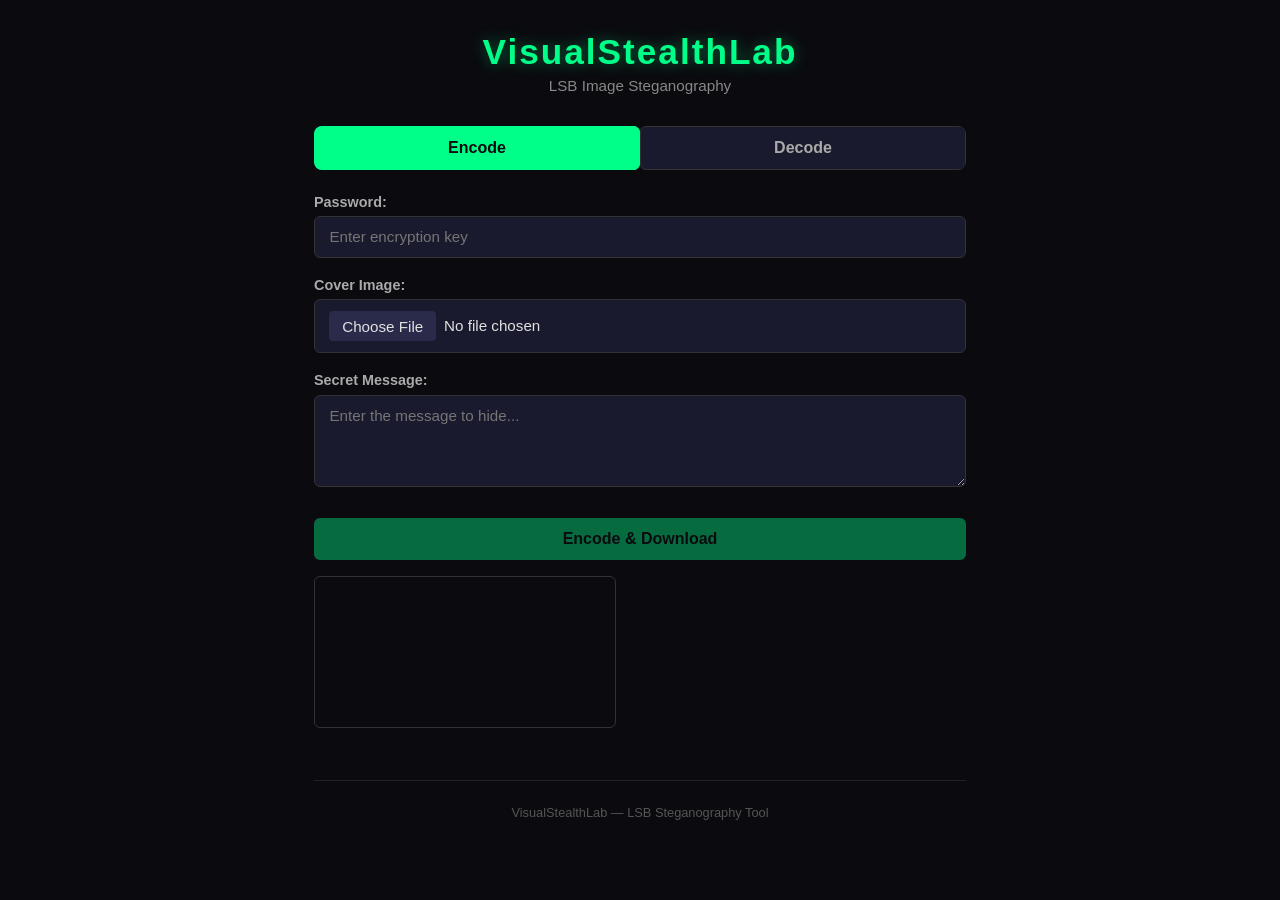
==== index.html @ b9e130de "feat: add project scaffolding, HTML structure, and base CSS" ====
<!DOCTYPE html>
<html lang="en">
<head>
  <meta charset="UTF-8">
  <meta name="viewport" content="width=device-width, initial-scale=1.0">
  <title>VisualStealthLab</title>
  <link rel="stylesheet" href="css/style.css">
</head>
<body>
  <!-- Particle canvas (background) -->
  <canvas id="particle-canvas"></canvas>

  <!-- Easter egg overlay (hidden by default) -->
  <div id="easteregg-overlay" class="hidden">
    <div id="easteregg-content">
      <h1 id="easteregg-title"></h1>
      <p id="easteregg-message"></p>
    </div>
  </div>

  <!-- Main application container -->
  <div id="app-container">
    <header>
      <h1>VisualStealthLab</h1>
      <p class="subtitle">LSB Image Steganography</p>
    </header>

    <main>
      <!-- Mode tabs -->
      <div class="tabs">
        <button id="tab-encode" class="tab active">Encode</button>
        <button id="tab-decode" class="tab">Decode</button>
      </div>

      <!-- Shared password field -->
      <div class="form-group">
        <label for="password-input">Password:</label>
        <input type="password" id="password-input" placeholder="Enter encryption key">
      </div>

      <!-- Encode panel -->
      <div id="encode-panel" class="panel active">
        <div class="form-group">
          <label for="encode-image-input">Cover Image:</label>
          <input type="file" id="encode-image-input" accept="image/png,image/jpeg,image/bmp">
        </div>
        <div class="form-group">
          <label for="message-input">Secret Message:</label>
          <textarea id="message-input" placeholder="Enter the message to hide..." rows="4"></textarea>
          <p id="encode-capacity" class="hint"></p>
        </div>
        <button id="encode-button" disabled>Encode & Download</button>
        <div id="encode-preview" class="preview hidden">
          <canvas id="encode-preview-canvas"></canvas>
        </div>
      </div>

      <!-- Decode panel -->
      <div id="decode-panel" class="panel">
        <div class="form-group">
          <label for="decode-image-input">Stego Image:</label>
          <input type="file" id="decode-image-input" accept="image/png,image/bmp">
        </div>
        <button id="decode-button" disabled>Decode</button>
        <div id="decode-result" class="result hidden">
          <h3>Decoded Message:</h3>
          <pre id="decoded-message"></pre>
        </div>
        <div id="decode-preview" class="preview hidden">
          <canvas id="decode-preview-canvas"></canvas>
        </div>
      </div>

      <!-- Status/error message area -->
      <div id="status-message" class="status hidden"></div>
    </main>

    <footer>
      <p>VisualStealthLab — LSB Steganography Tool</p>
    </footer>
  </div>

  <!-- Scripts loaded in dependency order -->
  <script src="js/particles.js"></script>
  <script src="js/steganography.js"></script>
  <script src="js/easteregg.js"></script>
  <script src="js/main.js"></script>
</body>
</html>
---- css/style.css ----
/* === Reset & Base === */
*, *::before, *::after {
  box-sizing: border-box;
  margin: 0;
  padding: 0;
}

body {
  font-family: 'Segoe UI', Tahoma, Geneva, Verdana, sans-serif;
  background: #0a0a0f;
  color: #e0e0e0;
  min-height: 100vh;
  overflow-x: hidden;
}

/* === Particle Canvas (full-screen background) === */
#particle-canvas {
  position: fixed;
  top: 0;
  left: 0;
  width: 100%;
  height: 100%;
  z-index: 0;
}

/* === Easter Egg Overlay === */
#easteregg-overlay {
  position: fixed;
  top: 0;
  left: 0;
  width: 100%;
  height: 100%;
  z-index: 1000;
  display: flex;
  align-items: center;
  justify-content: center;
  background: rgba(0, 0, 0, 0.9);
}

#easteregg-overlay.hidden {
  display: none;
}

#easteregg-content {
  text-align: center;
  animation: easteregg-pulse 0.5s ease-in-out infinite alternate;
}

@keyframes easteregg-pulse {
  from { transform: scale(1); }
  to { transform: scale(1.1); }
}

#easteregg-title {
  font-size: 3rem;
  color: #00ff88;
  text-shadow: 0 0 20px #00ff88;
}

#easteregg-message {
  font-size: 1.5rem;
  color: #ffcc00;
  margin-top: 1rem;
}

/* === App Container === */
#app-container {
  position: relative;
  z-index: 1;
  max-width: 700px;
  margin: 0 auto;
  padding: 2rem 1.5rem;
}

/* === Header === */
header {
  text-align: center;
  margin-bottom: 2rem;
}

header h1 {
  font-size: 2.2rem;
  color: #00ff88;
  text-shadow: 0 0 15px rgba(0, 255, 136, 0.4);
  letter-spacing: 2px;
}

.subtitle {
  color: #888;
  font-size: 0.95rem;
  margin-top: 0.3rem;
}

/* === Tabs === */
.tabs {
  display: flex;
  gap: 0;
  margin-bottom: 1.5rem;
  border-radius: 8px;
  overflow: hidden;
}

.tab {
  flex: 1;
  padding: 0.75rem 1rem;
  background: #1a1a2e;
  color: #aaa;
  border: 1px solid #333;
  cursor: pointer;
  font-size: 1rem;
  transition: background 0.2s, color 0.2s;
}

.tab.active {
  background: #00ff88;
  color: #0a0a0f;
  border-color: #00ff88;
  font-weight: bold;
}

/* === Form Elements === */
.form-group {
  margin-bottom: 1.2rem;
}

.form-group label {
  display: block;
  margin-bottom: 0.4rem;
  font-size: 0.9rem;
  color: #aaa;
  font-weight: 600;
}

.form-group input[type="file"],
.form-group input[type="password"],
.form-group textarea {
  width: 100%;
  padding: 0.7rem 0.9rem;
  background: #1a1a2e;
  border: 1px solid #333;
  border-radius: 6px;
  color: #e0e0e0;
  font-size: 0.95rem;
  font-family: inherit;
}

.form-group textarea {
  resize: vertical;
}

.form-group input[type="file"]::file-selector-button {
  background: #2a2a4a;
  color: #e0e0e0;
  border: none;
  padding: 0.4rem 0.8rem;
  border-radius: 4px;
  cursor: pointer;
  margin-right: 0.5rem;
}

.hint {
  font-size: 0.8rem;
  color: #666;
  margin-top: 0.3rem;
}

/* === Panels === */
.panel {
  display: none;
}

.panel.active {
  display: block;
}

/* === Buttons === */
button {
  padding: 0.75rem 1.5rem;
  border: none;
  border-radius: 6px;
  font-size: 1rem;
  cursor: pointer;
  font-weight: 600;
  transition: background 0.2s, opacity 0.2s;
}

button:disabled {
  opacity: 0.4;
  cursor: not-allowed;
}

#encode-button,
#decode-button {
  width: 100%;
  background: #00ff88;
  color: #0a0a0f;
  margin-top: 0.5rem;
}

#encode-button:hover:not(:disabled),
#decode-button:hover:not(:disabled) {
  background: #00cc6a;
}

/* === Preview & Result === */
.preview canvas {
  max-width: 100%;
  border-radius: 6px;
  margin-top: 1rem;
  border: 1px solid #333;
}

.result {
  margin-top: 1rem;
}

.result h3 {
  color: #00ff88;
  margin-bottom: 0.5rem;
}

.result pre {
  background: #1a1a2e;
  padding: 1rem;
  border-radius: 6px;
  border: 1px solid #333;
  white-space: pre-wrap;
  word-break: break-all;
  font-family: 'Courier New', monospace;
  font-size: 0.9rem;
  max-height: 300px;
  overflow-y: auto;
}

/* === Status / Error === */
.status {
  margin-top: 1rem;
  padding: 0.75rem 1rem;
  border-radius: 6px;
  font-weight: 600;
  text-align: center;
}

.status.error {
  background: rgba(255, 50, 50, 0.15);
  color: #ff5555;
  border: 1px solid #ff5555;
}

.status.success {
  background: rgba(0, 255, 136, 0.1);
  color: #00ff88;
  border: 1px solid #00ff88;
}

.status.hidden {
  display: none;
}

/* === Footer === */
footer {
  text-align: center;
  margin-top: 3rem;
  padding-top: 1.5rem;
  border-top: 1px solid #222;
  color: #555;
  font-size: 0.8rem;
}
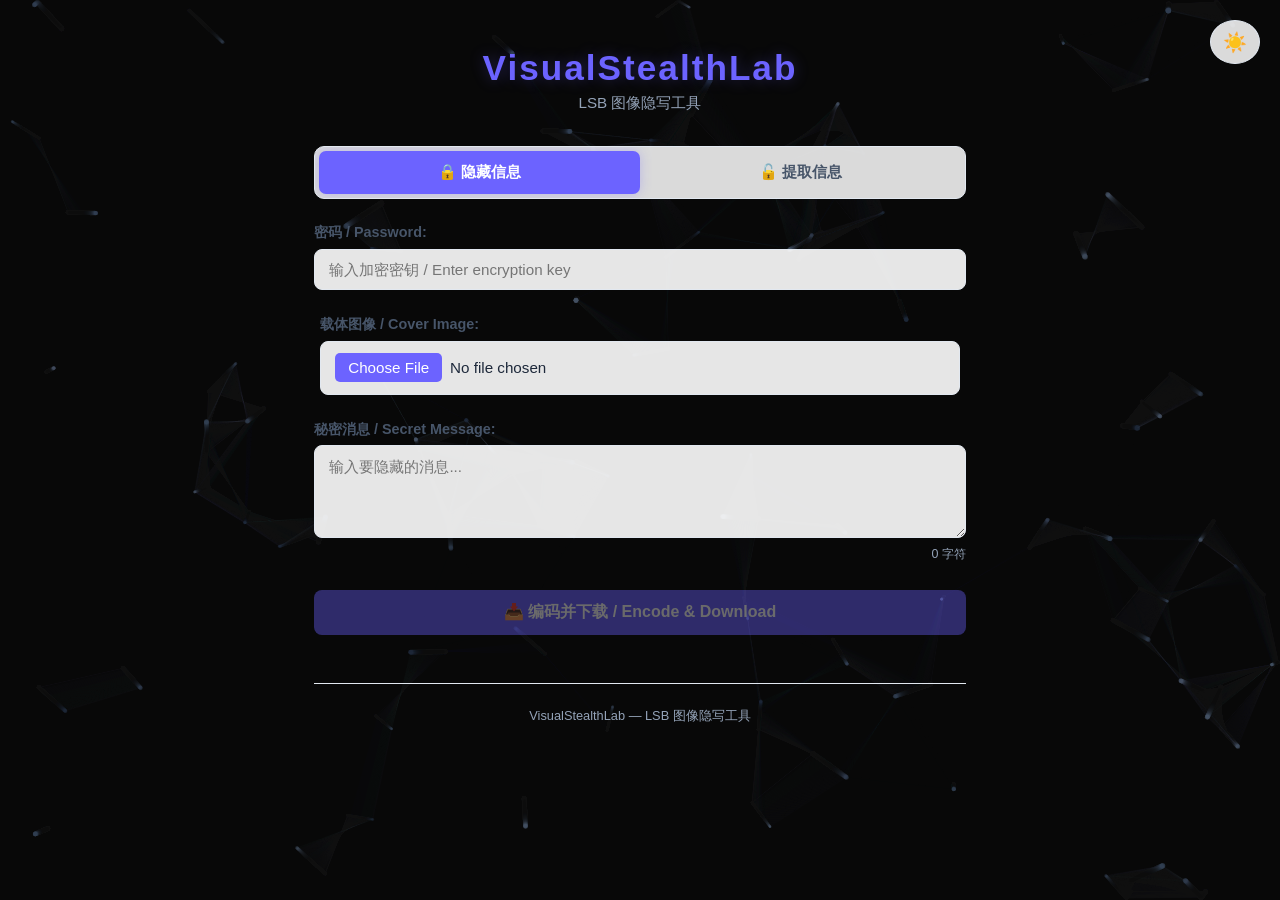
==== commit 7724762d: "feat: VisualStealthLab - 视觉隐写实验室 - Canvas粒子交互背景（鼠标吸引、引力连线、深色/浅色模式） - LSB图片隐写（编码/解码，XOR加密） - 粒子彩蛋系统（输" ====
--- a/index.html
+++ b/index.html
@@ -1,55 +1,53 @@
 <!DOCTYPE html>
-<html lang="en">
+<html lang="zh-CN" data-theme="dark">
 <head>
   <meta charset="UTF-8">
   <meta name="viewport" content="width=device-width, initial-scale=1.0">
-  <title>VisualStealthLab</title>
+  <title>VisualStealthLab — 视觉隐写实验室</title>
   <link rel="stylesheet" href="css/style.css">
 </head>
 <body>
   <!-- Particle canvas (background) -->
   <canvas id="particle-canvas"></canvas>
 
-  <!-- Easter egg overlay (hidden by default) -->
-  <div id="easteregg-overlay" class="hidden">
-    <div id="easteregg-content">
-      <h1 id="easteregg-title"></h1>
-      <p id="easteregg-message"></p>
-    </div>
-  </div>
+  <!-- Theme toggle button -->
+  <button id="theme-toggle" title="切换主题">
+    <span class="theme-icon">&#x1F319;</span>
+  </button>
 
   <!-- Main application container -->
   <div id="app-container">
     <header>
       <h1>VisualStealthLab</h1>
-      <p class="subtitle">LSB Image Steganography</p>
+      <p class="subtitle">LSB 图像隐写工具</p>
     </header>
 
     <main>
       <!-- Mode tabs -->
       <div class="tabs">
-        <button id="tab-encode" class="tab active">Encode</button>
-        <button id="tab-decode" class="tab">Decode</button>
+        <button id="tab-encode" class="tab active">&#x1F512; 隐藏信息</button>
+        <button id="tab-decode" class="tab">&#x1F513; 提取信息</button>
       </div>
 
       <!-- Shared password field -->
       <div class="form-group">
-        <label for="password-input">Password:</label>
-        <input type="password" id="password-input" placeholder="Enter encryption key">
+        <label for="password-input">密码 / Password:</label>
+        <input type="password" id="password-input" placeholder="输入加密密钥 / Enter encryption key">
       </div>
 
       <!-- Encode panel -->
       <div id="encode-panel" class="panel active">
-        <div class="form-group">
-          <label for="encode-image-input">Cover Image:</label>
+        <div class="form-group drop-zone" data-drop-target="encode-image-input">
+          <label for="encode-image-input">载体图像 / Cover Image:</label>
           <input type="file" id="encode-image-input" accept="image/png,image/jpeg,image/bmp">
         </div>
         <div class="form-group">
-          <label for="message-input">Secret Message:</label>
-          <textarea id="message-input" placeholder="Enter the message to hide..." rows="4"></textarea>
+          <label for="message-input">秘密消息 / Secret Message:</label>
+          <textarea id="message-input" placeholder="输入要隐藏的消息..." rows="4"></textarea>
+          <span id="char-count" class="char-count">0 字符</span>
           <p id="encode-capacity" class="hint"></p>
         </div>
-        <button id="encode-button" disabled>Encode & Download</button>
+        <button id="encode-button" disabled>&#x1F4E5; 编码并下载 / Encode &amp; Download</button>
         <div id="encode-preview" class="preview hidden">
           <canvas id="encode-preview-canvas"></canvas>
         </div>
@@ -57,14 +55,15 @@
 
       <!-- Decode panel -->
       <div id="decode-panel" class="panel">
-        <div class="form-group">
-          <label for="decode-image-input">Stego Image:</label>
+        <div class="form-group drop-zone" data-drop-target="decode-image-input">
+          <label for="decode-image-input">隐写图像 / Stego Image:</label>
           <input type="file" id="decode-image-input" accept="image/png,image/bmp">
         </div>
-        <button id="decode-button" disabled>Decode</button>
+        <button id="decode-button" disabled>&#x1F50D; 解码 / Decode</button>
         <div id="decode-result" class="result hidden">
-          <h3>Decoded Message:</h3>
+          <h3>解码结果 / Decoded Message:</h3>
           <pre id="decoded-message"></pre>
+          <button id="copy-result" class="hidden copy-btn">&#x1F4CB; 复制</button>
         </div>
         <div id="decode-preview" class="preview hidden">
           <canvas id="decode-preview-canvas"></canvas>
@@ -76,9 +75,12 @@
     </main>
 
     <footer>
-      <p>VisualStealthLab — LSB Steganography Tool</p>
+      <p>VisualStealthLab — LSB 图像隐写工具</p>
     </footer>
   </div>
+
+  <!-- Toast notification container -->
+  <div id="toast-container"></div>
 
   <!-- Scripts loaded in dependency order -->
   <script src="js/particles.js"></script>
--- a/css/style.css
+++ b/css/style.css
@@ -1,4 +1,42 @@
-/* === Reset & Base === */
+/* ================================================================
+   VisualStealthLab — Stylesheet
+   Glass-morphism design with CSS custom properties for theming.
+   ================================================================ */
+
+/* === CSS Custom Properties (Theming) === */
+:root {
+  --bg-primary: #0a0a0f;
+  --bg-card: rgba(26, 26, 46, 0.8);
+  --bg-input: rgba(26, 26, 46, 0.9);
+  --text-primary: #e0e0e0;
+  --text-secondary: #aaa;
+  --text-muted: #666;
+  --accent: #6C63FF;
+  --accent-glow: rgba(108, 99, 255, 0.4);
+  --border: #333;
+  --success: #10b981;
+  --error: #ef4444;
+  --card-blur: 12px;
+  --transition-speed: 0.3s;
+}
+
+/* Light theme overrides */
+[data-theme="light"] {
+  --bg-primary: #f8fafc;
+  --bg-card: rgba(255, 255, 255, 0.85);
+  --bg-input: rgba(255, 255, 255, 0.9);
+  --text-primary: #1e293b;
+  --text-secondary: #475569;
+  --text-muted: #94a3b8;
+  --accent: #6C63FF;
+  --accent-glow: rgba(108, 99, 255, 0.3);
+  --border: #e2e8f0;
+  --card-blur: 16px;
+}
+
+/* ================================================================
+   1. Reset & Base
+   ================================================================ */
 *, *::before, *::after {
   box-sizing: border-box;
   margin: 0;
@@ -7,13 +45,16 @@
 
 body {
   font-family: 'Segoe UI', Tahoma, Geneva, Verdana, sans-serif;
-  background: #0a0a0f;
-  color: #e0e0e0;
+  background: var(--bg-primary);
+  color: var(--text-primary);
   min-height: 100vh;
   overflow-x: hidden;
-}
-
-/* === Particle Canvas (full-screen background) === */
+  transition: background var(--transition-speed), color var(--transition-speed);
+}
+
+/* ================================================================
+   2. Particle Canvas (full-screen background)
+   ================================================================ */
 #particle-canvas {
   position: fixed;
   top: 0;
@@ -23,47 +64,113 @@
   z-index: 0;
 }
 
-/* === Easter Egg Overlay === */
-#easteregg-overlay {
+/* ================================================================
+   3. Theme Toggle Button
+   ================================================================ */
+#theme-toggle {
   position: fixed;
-  top: 0;
-  left: 0;
-  width: 100%;
-  height: 100%;
-  z-index: 1000;
+  top: 1.25rem;
+  right: 1.25rem;
+  width: 44px;
+  height: 44px;
+  border-radius: 50%;
+  border: 1px solid var(--border);
+  background: var(--bg-card);
+  backdrop-filter: blur(var(--card-blur));
+  -webkit-backdrop-filter: blur(var(--card-blur));
+  color: var(--text-primary);
+  font-size: 1.2rem;
+  cursor: pointer;
+  z-index: 100;
   display: flex;
   align-items: center;
   justify-content: center;
-  background: rgba(0, 0, 0, 0.9);
-}
-
-#easteregg-overlay.hidden {
-  display: none;
-}
-
-#easteregg-content {
-  text-align: center;
-  animation: easteregg-pulse 0.5s ease-in-out infinite alternate;
-}
-
-@keyframes easteregg-pulse {
-  from { transform: scale(1); }
-  to { transform: scale(1.1); }
-}
-
-#easteregg-title {
-  font-size: 3rem;
-  color: #00ff88;
-  text-shadow: 0 0 20px #00ff88;
-}
-
-#easteregg-message {
-  font-size: 1.5rem;
-  color: #ffcc00;
-  margin-top: 1rem;
-}
-
-/* === App Container === */
+  transition: background var(--transition-speed),
+              border-color var(--transition-speed),
+              color var(--transition-speed);
+}
+
+#theme-toggle:hover {
+  border-color: var(--accent);
+  box-shadow: 0 0 12px var(--accent-glow);
+}
+
+#theme-toggle .theme-icon {
+  display: inline-block;
+  transition: transform 0.4s ease;
+}
+
+#theme-toggle.rotated .theme-icon {
+  transform: rotate(180deg);
+}
+
+/* ================================================================
+   5. Toast Container
+   ================================================================ */
+#toast-container {
+  position: fixed;
+  bottom: 1.5rem;
+  right: 1.5rem;
+  z-index: 2000;
+  display: flex;
+  flex-direction: column;
+  gap: 0.6rem;
+  pointer-events: none;
+}
+
+/* ================================================================
+   6. Individual Toast
+   ================================================================ */
+.toast {
+  pointer-events: auto;
+  padding: 0.75rem 1.25rem;
+  border-radius: 8px;
+  background: var(--bg-card);
+  backdrop-filter: blur(var(--card-blur));
+  -webkit-backdrop-filter: blur(var(--card-blur));
+  border: 1px solid var(--border);
+  color: var(--text-primary);
+  font-size: 0.9rem;
+  font-weight: 500;
+  max-width: 380px;
+  min-width: 220px;
+  box-shadow: 0 4px 16px rgba(0, 0, 0, 0.4);
+  animation: toast-slide-in 0.35s ease-out forwards;
+  transition: opacity 0.3s, transform 0.3s;
+}
+
+.toast.removing {
+  opacity: 0;
+  transform: translateX(100%);
+}
+
+/* Left border color variants */
+.toast.success {
+  border-left: 4px solid var(--success);
+}
+
+.toast.error {
+  border-left: 4px solid var(--error);
+}
+
+.toast.info {
+  border-left: 4px solid var(--accent);
+}
+
+@keyframes toast-slide-in {
+  from {
+    opacity: 0;
+    transform: translateX(100%);
+  }
+  to {
+    opacity: 1;
+    transform: translateX(0);
+  }
+}
+
+/* ================================================================
+   7. App Container
+   ================================================================ */
 #app-container {
   position: relative;
   z-index: 1;
@@ -72,53 +179,71 @@
   padding: 2rem 1.5rem;
 }
 
-/* === Header === */
+/* ================================================================
+   8. Header
+   ================================================================ */
 header {
   text-align: center;
   margin-bottom: 2rem;
+  padding-top: 1rem;
 }
 
 header h1 {
   font-size: 2.2rem;
-  color: #00ff88;
-  text-shadow: 0 0 15px rgba(0, 255, 136, 0.4);
+  color: var(--accent);
+  text-shadow: 0 0 15px var(--accent-glow);
   letter-spacing: 2px;
 }
 
 .subtitle {
-  color: #888;
+  color: var(--text-muted);
   font-size: 0.95rem;
   margin-top: 0.3rem;
 }
 
-/* === Tabs === */
+/* ================================================================
+   9. Tabs
+   ================================================================ */
 .tabs {
   display: flex;
   gap: 0;
   margin-bottom: 1.5rem;
-  border-radius: 8px;
+  border-radius: 10px;
   overflow: hidden;
+  background: var(--bg-card);
+  backdrop-filter: blur(var(--card-blur));
+  -webkit-backdrop-filter: blur(var(--card-blur));
+  border: 1px solid var(--border);
+  padding: 4px;
 }
 
 .tab {
   flex: 1;
-  padding: 0.75rem 1rem;
-  background: #1a1a2e;
-  color: #aaa;
-  border: 1px solid #333;
+  padding: 0.7rem 1rem;
+  background: transparent;
+  color: var(--text-secondary);
+  border: none;
   cursor: pointer;
-  font-size: 1rem;
-  transition: background 0.2s, color 0.2s;
+  font-size: 0.95rem;
+  border-radius: 7px;
+  transition: background 0.25s, color 0.25s, box-shadow 0.25s;
 }
 
 .tab.active {
-  background: #00ff88;
-  color: #0a0a0f;
-  border-color: #00ff88;
-  font-weight: bold;
-}
-
-/* === Form Elements === */
+  background: var(--accent);
+  color: #fff;
+  box-shadow: 0 0 12px var(--accent-glow);
+  font-weight: 600;
+}
+
+.tab:hover:not(.active) {
+  color: var(--text-primary);
+  background: rgba(108, 99, 255, 0.1);
+}
+
+/* ================================================================
+   10. Form Elements
+   ================================================================ */
 .form-group {
   margin-bottom: 1.2rem;
 }
@@ -127,7 +252,7 @@
   display: block;
   margin-bottom: 0.4rem;
   font-size: 0.9rem;
-  color: #aaa;
+  color: var(--text-secondary);
   font-weight: 600;
 }
 
@@ -136,12 +261,21 @@
 .form-group textarea {
   width: 100%;
   padding: 0.7rem 0.9rem;
-  background: #1a1a2e;
-  border: 1px solid #333;
-  border-radius: 6px;
-  color: #e0e0e0;
+  background: var(--bg-input);
+  border: 1px solid var(--border);
+  border-radius: 8px;
+  color: var(--text-primary);
   font-size: 0.95rem;
   font-family: inherit;
+  transition: border-color 0.25s, box-shadow 0.25s;
+}
+
+.form-group input[type="file"]:focus,
+.form-group input[type="password"]:focus,
+.form-group textarea:focus {
+  outline: none;
+  border-color: var(--accent);
+  box-shadow: 0 0 0 3px var(--accent-glow);
 }
 
 .form-group textarea {
@@ -149,39 +283,70 @@
 }
 
 .form-group input[type="file"]::file-selector-button {
-  background: #2a2a4a;
-  color: #e0e0e0;
+  background: var(--accent);
+  color: #fff;
   border: none;
   padding: 0.4rem 0.8rem;
-  border-radius: 4px;
+  border-radius: 5px;
   cursor: pointer;
   margin-right: 0.5rem;
+  font-weight: 500;
+  transition: opacity 0.2s;
+}
+
+.form-group input[type="file"]::file-selector-button:hover {
+  opacity: 0.85;
 }
 
 .hint {
   font-size: 0.8rem;
-  color: #666;
+  color: var(--text-muted);
   margin-top: 0.3rem;
 }
 
-/* === Panels === */
+/* ================================================================
+   11. Character Count
+   ================================================================ */
+.char-count {
+  display: block;
+  font-size: 0.78rem;
+  color: var(--text-muted);
+  margin-top: 0.25rem;
+  text-align: right;
+}
+
+/* ================================================================
+   12. Panels
+   ================================================================ */
 .panel {
   display: none;
 }
 
 .panel.active {
   display: block;
-}
-
-/* === Buttons === */
+  animation: panel-fade-in 0.3s ease;
+}
+
+@keyframes panel-fade-in {
+  from { opacity: 0; transform: translateY(6px); }
+  to   { opacity: 1; transform: translateY(0); }
+}
+
+/* ================================================================
+   13. Buttons
+   ================================================================ */
 button {
   padding: 0.75rem 1.5rem;
   border: none;
-  border-radius: 6px;
+  border-radius: 8px;
   font-size: 1rem;
   cursor: pointer;
   font-weight: 600;
-  transition: background 0.2s, opacity 0.2s;
+  transition: background 0.25s, opacity 0.25s, box-shadow 0.25s, transform 0.15s;
+}
+
+button:active:not(:disabled) {
+  transform: scale(0.97);
 }
 
 button:disabled {
@@ -192,22 +357,53 @@
 #encode-button,
 #decode-button {
   width: 100%;
-  background: #00ff88;
-  color: #0a0a0f;
+  background: var(--accent);
+  color: #fff;
   margin-top: 0.5rem;
 }
 
 #encode-button:hover:not(:disabled),
 #decode-button:hover:not(:disabled) {
-  background: #00cc6a;
-}
-
-/* === Preview & Result === */
+  background: #5a52e0;
+  box-shadow: 0 0 16px var(--accent-glow);
+}
+
+/* ================================================================
+   14. Copy Button
+   ================================================================ */
+.copy-btn {
+  margin-top: 0.5rem;
+  padding: 0.5rem 1rem;
+  font-size: 0.85rem;
+  background: var(--bg-input);
+  color: var(--text-secondary);
+  border: 1px solid var(--border);
+  border-radius: 6px;
+  cursor: pointer;
+  display: inline-flex;
+  align-items: center;
+  gap: 0.3rem;
+  transition: background 0.2s, border-color 0.2s, color 0.2s;
+}
+
+.copy-btn:hover {
+  background: var(--accent);
+  color: #fff;
+  border-color: var(--accent);
+}
+
+.copy-btn.hidden {
+  display: none;
+}
+
+/* ================================================================
+   15. Preview & Result Areas
+   ================================================================ */
 .preview canvas {
   max-width: 100%;
-  border-radius: 6px;
+  border-radius: 8px;
   margin-top: 1rem;
-  border: 1px solid #333;
+  border: 1px solid var(--border);
 }
 
 .result {
@@ -215,15 +411,16 @@
 }
 
 .result h3 {
-  color: #00ff88;
+  color: var(--accent);
   margin-bottom: 0.5rem;
+  font-size: 1rem;
 }
 
 .result pre {
-  background: #1a1a2e;
+  background: var(--bg-input);
   padding: 1rem;
-  border-radius: 6px;
-  border: 1px solid #333;
+  border-radius: 8px;
+  border: 1px solid var(--border);
   white-space: pre-wrap;
   word-break: break-all;
   font-family: 'Courier New', monospace;
@@ -232,37 +429,116 @@
   overflow-y: auto;
 }
 
-/* === Status / Error === */
+/* ================================================================
+   16. Status Messages
+   ================================================================ */
 .status {
   margin-top: 1rem;
   padding: 0.75rem 1rem;
-  border-radius: 6px;
+  border-radius: 8px;
   font-weight: 600;
   text-align: center;
+  transition: opacity 0.3s;
 }
 
 .status.error {
-  background: rgba(255, 50, 50, 0.15);
-  color: #ff5555;
-  border: 1px solid #ff5555;
+  background: rgba(239, 68, 68, 0.12);
+  color: var(--error);
+  border: 1px solid var(--error);
 }
 
 .status.success {
-  background: rgba(0, 255, 136, 0.1);
-  color: #00ff88;
-  border: 1px solid #00ff88;
+  background: rgba(16, 185, 129, 0.1);
+  color: var(--success);
+  border: 1px solid var(--success);
+}
+
+.hidden {
+  display: none;
 }
 
 .status.hidden {
   display: none;
 }
 
-/* === Footer === */
+/* ================================================================
+   17. Drop Zone
+   ================================================================ */
+.drop-zone {
+  position: relative;
+  border-radius: 10px;
+  padding: 0.25rem;
+  transition: background 0.25s, box-shadow 0.25s, border-color 0.25s;
+  border: 2px dashed transparent;
+}
+
+.drop-zone.drag-over {
+  background: rgba(108, 99, 255, 0.08);
+  border-color: var(--accent);
+  box-shadow: 0 0 20px var(--accent-glow), inset 0 0 20px rgba(108, 99, 255, 0.05);
+}
+
+.drop-zone.drag-over label {
+  color: var(--accent);
+}
+
+/* ================================================================
+   18. Footer
+   ================================================================ */
 footer {
   text-align: center;
   margin-top: 3rem;
   padding-top: 1.5rem;
-  border-top: 1px solid #222;
-  color: #555;
+  border-top: 1px solid var(--border);
+  color: var(--text-muted);
   font-size: 0.8rem;
 }
+
+/* ================================================================
+   19. Responsive (max-width: 768px)
+   ================================================================ */
+@media (max-width: 768px) {
+  #app-container {
+    padding: 1rem;
+    max-width: 100%;
+  }
+
+  header h1 {
+    font-size: 1.6rem;
+  }
+
+  .subtitle {
+    font-size: 0.85rem;
+  }
+
+  .tab {
+    font-size: 0.85rem;
+    padding: 0.6rem 0.5rem;
+  }
+
+  #theme-toggle {
+    top: 0.75rem;
+    right: 0.75rem;
+    width: 38px;
+    height: 38px;
+    font-size: 1rem;
+  }
+
+  #toast-container {
+    bottom: 1rem;
+    right: 1rem;
+    left: 1rem;
+  }
+
+  .toast {
+    max-width: 100%;
+  }
+
+  button {
+    font-size: 0.95rem;
+  }
+
+  footer {
+    font-size: 0.7rem;
+  }
+}
